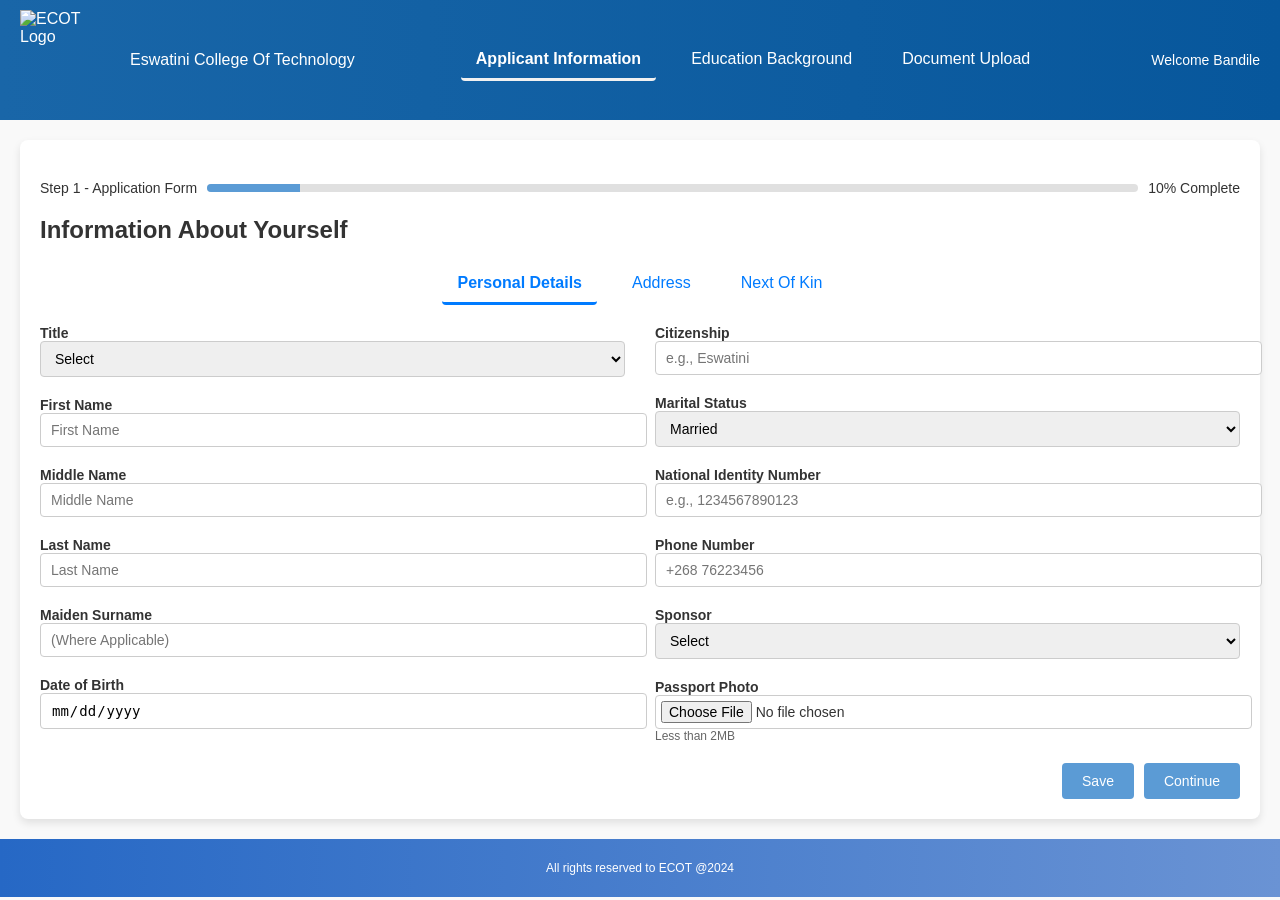
==== About Yourself.html @ 89020e25 "Intitial setup of git and setup of the ui" ====
<!DOCTYPE html>
<html lang="en">
<head>
    <meta charset="UTF-8">
    <meta name="viewport" content="width=device-width, initial-scale=1.0">
    <title>Application Form - Personal Details</title>
     <link rel="icon" type="image/x-icon" href="img/ECOT Logo.png">
    <link rel="stylesheet" href="Personal.css">
</head>
<body>
    <header class="header">
        <div class="logo">
            <img src="img/ECOT Logo.png" alt="ECOT Logo">
            <span>Eswatini College Of Technology</span>
        </div>
        <nav class="tabs">
            <button class="tab active" id="applicant-tab">Applicant Information</button>
            <button class="tab" id="education-tab">Education Background</button>
            <button class="tab" id="documents-tab">Document Upload</button>
        </nav>
        <div class="user-info">
            <span>Welcome Bandile</span>
        </div>
    </header>

    <main>
        <section class="form-section">
            <div class="progress-bar">
                <span>Step 1 - Application Form</span>
                <div class="progress">
                    <div class="progress-completed" style="width: 10%;"></div>
                </div>
                <span>10% Complete</span>
            </div>

            <h1>Information About Yourself</h1>
            
            <!-- Centered Sub-tabs -->
            <nav class="sub-tabs">
                <button class="sub-tab active" id="personal-details-tab">Personal Details</button>
                <button class="sub-tab" id="address-tab">Address</button>
                <button class="sub-tab" id="next-of-kin-tab">Next Of Kin</button>
            </nav>

            <!-- Two-column Form Layout -->
            <form class="application-form">
                <!-- Personal Details Section -->
                <div id="personal-details-content" class="sub-tab-content active">
                    <div class="form-columns">
                        <!-- Left Column -->
                        <div class="form-column">
                            <div class="form-group">
                                <label for="title">Title</label>
                                <select id="title">
                                    <option>Select</option>
                                    <option>Mr</option>
                                    <option>Ms</option>
                                    <option>Dr</option>
                                </select>
                            </div>
                            <div class="form-group">
                                <label for="first-name">First Name</label>
                                <input type="text" id="first-name" placeholder="First Name">
                            </div>
                            <div class="form-group">
                                <label for="middle-name">Middle Name</label>
                                <input type="text" id="middle-name" placeholder="Middle Name">
                            </div>
                            <div class="form-group">
                                <label for="last-name">Last Name</label>
                                <input type="text" id="last-name" placeholder="Last Name">
                            </div>
                            <div class="form-group">
                                <label for="maiden-name">Maiden Surname</label>
                                <input type="text" id="maiden-name" placeholder="(Where Applicable)">
                            </div>
                            <div class="form-group">
                                <label for="dob">Date of Birth</label>
                                <input type="date" id="dob">
                            </div>
                           <!--<div class="form-group gender-options">
                                <label>Gender:</label>
                                <label><input type="radio" name="gender" value="male"> Male</label>
                                <label><input type="radio" name="gender" value="female"> Female</label>
                            </div>  -->
                        </div>

                        <!-- Right Column -->
                        <div class="form-column">
                            <div class="form-group">
                                <label for="citizenship">Citizenship</label>
                                <input type="text" id="citizenship" placeholder="e.g., Eswatini">
                            </div>
                            <div class="form-group">
                                <label for="marital-status">Marital Status</label>
                                <select id="marital-status">
                                    <option>Married</option>
                                    <option>Widowed</option>
                                    <option>Single</option>
                                </select>
                            </div>
                            <div class="form-group">
                                <label for="id-number">National Identity Number</label>
                                <input type="text" id="id-number" placeholder="e.g., 1234567890123">
                            </div>
                            <div class="form-group">
                                <label for="phone-number">Phone Number</label>
                                <input type="tel" id="phone-number" placeholder="+268 76223456">
                            </div>
                            <div class="form-group">
                                <label for="sponsor">Sponsor</label>
                                <select id="sponsor">
                                    <option>Select</option>
                                    <option>Self</option>
                                    <option>Government</option>
                                    <option>Private</option>
                                </select>
                            </div>
                            <div class="form-group">
                                <label for="passport-photo">Passport Photo</label>
                                <input type="file" id="passport-photo" accept="image/*">
                                <small>Less than 2MB</small>
                            </div>
                        </div>
                    </div>
                </div>

                <div class="form-buttons">
                    <button type="button" class="save-button">Save</button>
                    <button type="submit" class="continue-button">Continue</button>
                </div>
            </form>
        </section>
    </main>

    <footer class="footer">
        <p>All rights reserved to ECOT @2024</p>
    </footer>

    <script src="peronal Info.js"></script>
</body>
</html>
---- Personal.css ----
/* General Styles */
body {
    font-family: Arial, sans-serif;
    margin: 0;
    padding: 0;
    background-color: #f9f9f9;
    color: #333;
}

header {
    display: flex;
    justify-content: space-between;
    align-items: center;
    background: linear-gradient(to right, #1966a8, #07579c);
    color: white;
    padding: 10px 20px;
}

header .logo {
    display: flex;
    align-items: center;
    gap: 10px;
}

header .logo img {
    height: 100px;
    width: 100px;
}

header .tabs {
    display: flex;
    gap: 20px;
}

header .tab {
    background: none;
    border: none;
    color: white;
    font-size: 16px;
    padding: 10px 15px;
    cursor: pointer;
    border-bottom: 3px solid transparent;
    transition: border-color 0.3s;
}

header .tab.active {
    font-weight: bold;
    border-bottom: 3px solid #f1f1f1;
}

header .user-info {
    font-size: 14px;
}

/* Progress Bar */
.progress-bar {
    display: flex;
    align-items: center;
    justify-content: space-between;
    margin: 20px 0;
    font-size: 14px;
}

.progress-bar .progress {
    flex: 1;
    height: 8px;
    background: #e0e0e0;
    margin: 0 10px;
    border-radius: 5px;
    overflow: hidden;
}

.progress-bar .progress-completed {
    height: 100%;
    background: #5b9bd5;
    transition: width 0.3s;
}

/* Form Section */
.form-section {
    background: white;
    max-width: 1200px;
    margin: 20px auto;
    padding: 20px;
    border-radius: 8px;
    box-shadow: 0 4px 8px rgba(0, 0, 0, 0.1);
}

/* Sub-tabs */
.sub-tabs {
    display: flex;
    justify-content: center;
    gap: 20px;
    margin-bottom: 20px;
}

.sub-tab {
    background: none;
    border: none;
    color: #007bff;
    font-size: 16px;
    padding: 10px 15px;
    cursor: pointer;
    border-bottom: 3px solid transparent;
    transition: border-color 0.3s;
}

.sub-tab.active {
    font-weight: bold;
    border-bottom: 3px solid #007bff;
}

/* Form Layout */
.application-form {
    margin-top: 20px;
}

.form-columns {
    display: flex;
    gap: 30px;
    justify-content: space-between;
}

.form-column {
    flex: 1;
    display: flex;
    flex-direction: column;
    gap: 20px;
}

.form-group {
    display: flex;
    flex-direction: column;
    gap: px;
}

label {
    font-weight: bold;
    font-size: 14px;
}

input,
select {
    padding: 8px 10px;
    font-size: 14px;
    border: 1px solid #ccc;
    border-radius: 4px;
    width: 100%;
}

input[type="date"]::-webkit-inner-spin-button,
input[type="date"]::-webkit-calendar-picker-indicator {
    display: none;
}

input[type="file"] {
    padding: 5px;
}

small {
    font-size: 12px;
    color: #666;
}

.gender-options {
    display: flex;
    gap: 10px;
    align-items: center;
}

.gender-options label {
    font-weight: normal;
}

/* Buttons */
.form-buttons {
    display: flex;
    justify-content: flex-end;
    gap: 10px;
    margin-top: 20px;
}

button {
    background: #5b9bd5;
    color: white;
    border: none;
    padding: 10px 20px;
    font-size: 14px;
    cursor: pointer;
    border-radius: 4px;
    transition: background-color 0.3s;
}

button:hover {
    background: #4176a9;
}

.save-button {
    background: #5b9bd5;
}

.save-button:hover {
    background: #5b9bd5;
}

/* Footer */
footer {
    text-align: center;
    padding: 10px;
    background: #5b9bd5;
    color: white;
    font-size: 14px;
}

/* Responsive Design */
@media (max-width: 768px) {
    .form-columns {
        flex-direction: column;
    }

    .form-buttons {
        flex-direction: column;
    }

    button {
        width: 100%;
    }
}
 /* Footer*/
 .footer {
    background: linear-gradient(to right, #2668C5, #6A93D4);
    color: #fff;
    text-align: center;
    padding: 10px 0;
    font-size: 12px;
    flex-shrink: 0;
  }
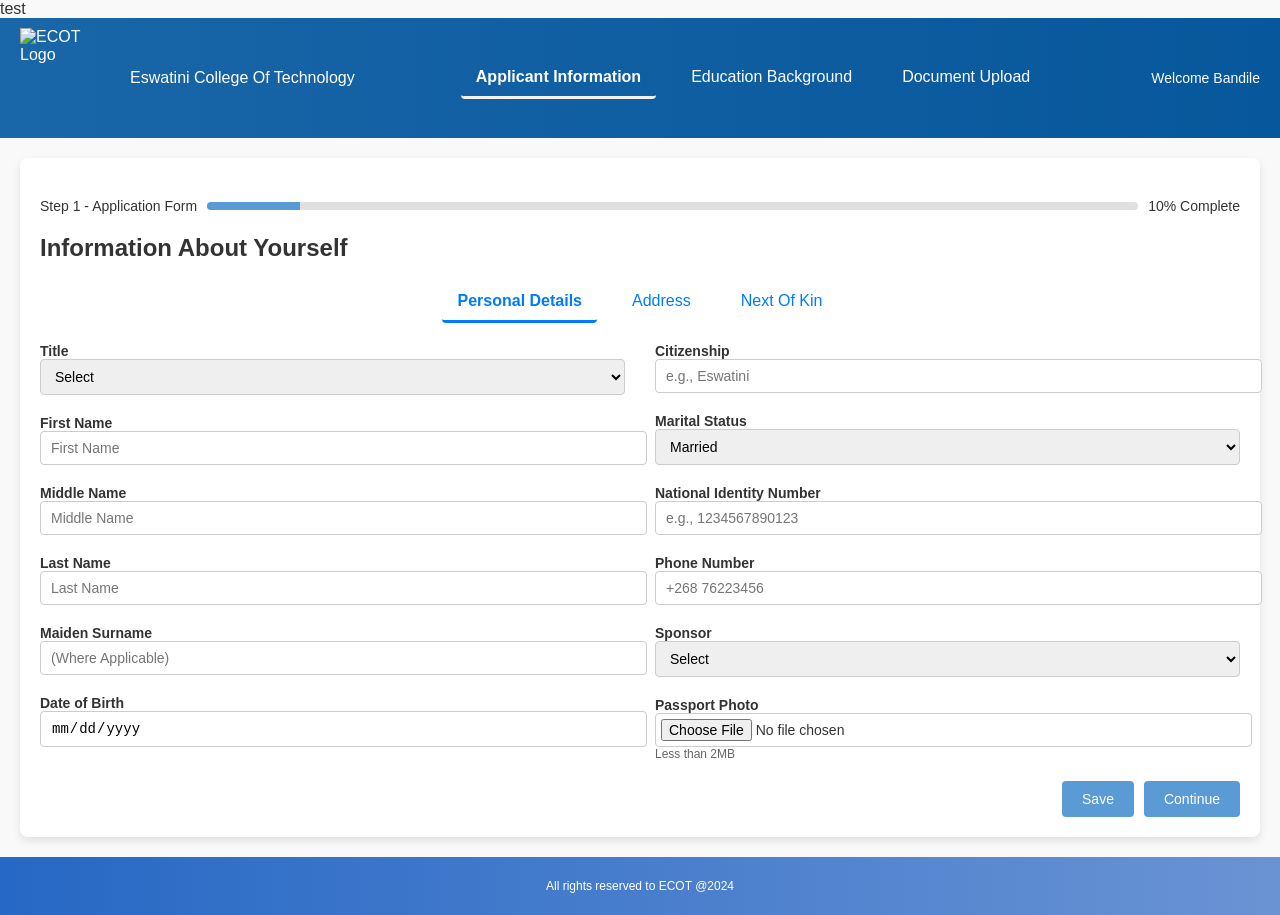
==== commit a1e02f69: "test Saave" ====
--- a/About Yourself.html
+++ b/About Yourself.html
@@ -8,6 +8,7 @@
     <link rel="stylesheet" href="Personal.css">
 </head>
 <body>
+    test
     <header class="header">
         <div class="logo">
             <img src="img/ECOT Logo.png" alt="ECOT Logo">
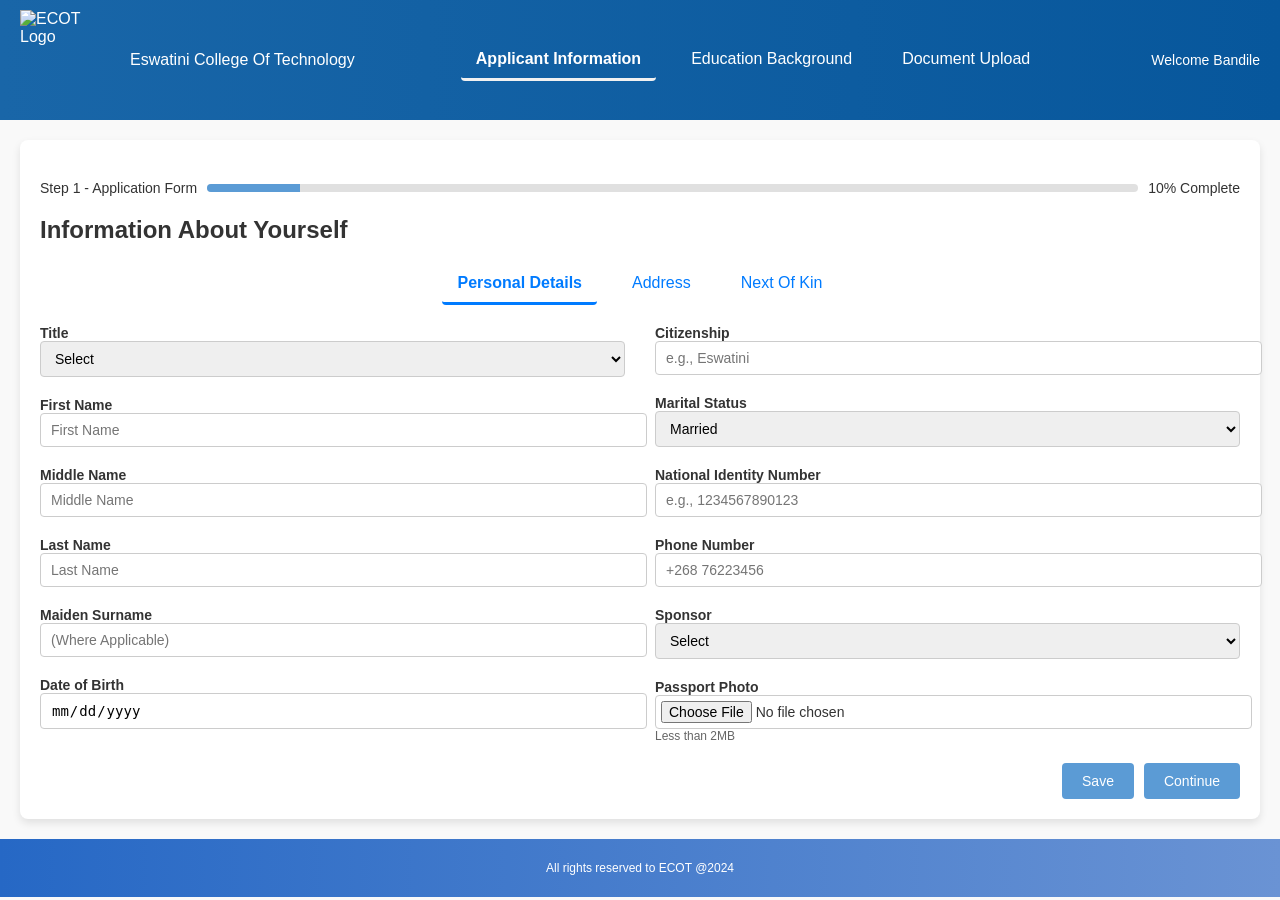
==== commit 49b62acf: "solved conflicting styles" ====
--- a/About Yourself.html
+++ b/About Yourself.html
@@ -1,143 +1,166 @@
 <!DOCTYPE html>
 <html lang="en">
-<head>
-    <meta charset="UTF-8">
-    <meta name="viewport" content="width=device-width, initial-scale=1.0">
+  <head>
+    <meta charset="UTF-8" />
+    <meta name="viewport" content="width=device-width, initial-scale=1.0" />
     <title>Application Form - Personal Details</title>
-     <link rel="icon" type="image/x-icon" href="img/ECOT Logo.png">
-    <link rel="stylesheet" href="Personal.css">
-</head>
-<body>
-    test
+    <link rel="icon" type="image/x-icon" href="img/ECOT Logo.png" />
+    <link rel="stylesheet" href="css/Personal.css" />
+  </head>
+  <body>
     <header class="header">
-        <div class="logo">
-            <img src="img/ECOT Logo.png" alt="ECOT Logo">
-            <span>Eswatini College Of Technology</span>
-        </div>
-        <nav class="tabs">
-            <button class="tab active" id="applicant-tab">Applicant Information</button>
-            <button class="tab" id="education-tab">Education Background</button>
-            <button class="tab" id="documents-tab">Document Upload</button>
-        </nav>
-        <div class="user-info">
-            <span>Welcome Bandile</span>
-        </div>
+      <div class="logo">
+        <img src="img/ECOT Logo.png" alt="ECOT Logo" />
+        <span>Eswatini College Of Technology</span>
+      </div>
+      <nav class="tabs">
+        <button class="tab active" id="applicant-tab">
+          Applicant Information
+        </button>
+        <button class="tab" id="education-tab">Education Background</button>
+        <button class="tab" id="documents-tab">Document Upload</button>
+      </nav>
+      <div class="user-info">
+        <span>Welcome Bandile</span>
+      </div>
     </header>
 
     <main>
-        <section class="form-section">
-            <div class="progress-bar">
-                <span>Step 1 - Application Form</span>
-                <div class="progress">
-                    <div class="progress-completed" style="width: 10%;"></div>
+      <section class="form-section">
+        <div class="progress-bar">
+          <span>Step 1 - Application Form</span>
+          <div class="progress">
+            <div class="progress-completed" style="width: 10%"></div>
+          </div>
+          <span>10% Complete</span>
+        </div>
+
+        <h1>Information About Yourself</h1>
+
+        <!-- Centered Sub-tabs -->
+        <nav class="sub-tabs">
+          <button class="sub-tab active" id="personal-details-tab">
+            Personal Details
+          </button>
+          <button class="sub-tab" id="address-tab">Address</button>
+          <button class="sub-tab" id="next-of-kin-tab">Next Of Kin</button>
+        </nav>
+
+        <!-- Two-column Form Layout -->
+        <form class="application-form">
+          <!-- Personal Details Section -->
+          <div id="personal-details-content" class="sub-tab-content active">
+            <div class="form-columns">
+              <!-- Left Column -->
+              <div class="form-column">
+                <div class="form-group">
+                  <label for="title">Title</label>
+                  <select id="title">
+                    <option>Select</option>
+                    <option>Mr</option>
+                    <option>Ms</option>
+                    <option>Dr</option>
+                  </select>
                 </div>
-                <span>10% Complete</span>
-            </div>
-
-            <h1>Information About Yourself</h1>
-            
-            <!-- Centered Sub-tabs -->
-            <nav class="sub-tabs">
-                <button class="sub-tab active" id="personal-details-tab">Personal Details</button>
-                <button class="sub-tab" id="address-tab">Address</button>
-                <button class="sub-tab" id="next-of-kin-tab">Next Of Kin</button>
-            </nav>
-
-            <!-- Two-column Form Layout -->
-            <form class="application-form">
-                <!-- Personal Details Section -->
-                <div id="personal-details-content" class="sub-tab-content active">
-                    <div class="form-columns">
-                        <!-- Left Column -->
-                        <div class="form-column">
-                            <div class="form-group">
-                                <label for="title">Title</label>
-                                <select id="title">
-                                    <option>Select</option>
-                                    <option>Mr</option>
-                                    <option>Ms</option>
-                                    <option>Dr</option>
-                                </select>
-                            </div>
-                            <div class="form-group">
-                                <label for="first-name">First Name</label>
-                                <input type="text" id="first-name" placeholder="First Name">
-                            </div>
-                            <div class="form-group">
-                                <label for="middle-name">Middle Name</label>
-                                <input type="text" id="middle-name" placeholder="Middle Name">
-                            </div>
-                            <div class="form-group">
-                                <label for="last-name">Last Name</label>
-                                <input type="text" id="last-name" placeholder="Last Name">
-                            </div>
-                            <div class="form-group">
-                                <label for="maiden-name">Maiden Surname</label>
-                                <input type="text" id="maiden-name" placeholder="(Where Applicable)">
-                            </div>
-                            <div class="form-group">
-                                <label for="dob">Date of Birth</label>
-                                <input type="date" id="dob">
-                            </div>
-                           <!--<div class="form-group gender-options">
+                <div class="form-group">
+                  <label for="first-name">First Name</label>
+                  <input type="text" id="first-name" placeholder="First Name" />
+                </div>
+                <div class="form-group">
+                  <label for="middle-name">Middle Name</label>
+                  <input
+                    type="text"
+                    id="middle-name"
+                    placeholder="Middle Name"
+                  />
+                </div>
+                <div class="form-group">
+                  <label for="last-name">Last Name</label>
+                  <input type="text" id="last-name" placeholder="Last Name" />
+                </div>
+                <div class="form-group">
+                  <label for="maiden-name">Maiden Surname</label>
+                  <input
+                    type="text"
+                    id="maiden-name"
+                    placeholder="(Where Applicable)"
+                  />
+                </div>
+                <div class="form-group">
+                  <label for="dob">Date of Birth</label>
+                  <input type="date" id="dob" />
+                </div>
+                <!--<div class="form-group gender-options">
                                 <label>Gender:</label>
                                 <label><input type="radio" name="gender" value="male"> Male</label>
                                 <label><input type="radio" name="gender" value="female"> Female</label>
                             </div>  -->
-                        </div>
+              </div>
 
-                        <!-- Right Column -->
-                        <div class="form-column">
-                            <div class="form-group">
-                                <label for="citizenship">Citizenship</label>
-                                <input type="text" id="citizenship" placeholder="e.g., Eswatini">
-                            </div>
-                            <div class="form-group">
-                                <label for="marital-status">Marital Status</label>
-                                <select id="marital-status">
-                                    <option>Married</option>
-                                    <option>Widowed</option>
-                                    <option>Single</option>
-                                </select>
-                            </div>
-                            <div class="form-group">
-                                <label for="id-number">National Identity Number</label>
-                                <input type="text" id="id-number" placeholder="e.g., 1234567890123">
-                            </div>
-                            <div class="form-group">
-                                <label for="phone-number">Phone Number</label>
-                                <input type="tel" id="phone-number" placeholder="+268 76223456">
-                            </div>
-                            <div class="form-group">
-                                <label for="sponsor">Sponsor</label>
-                                <select id="sponsor">
-                                    <option>Select</option>
-                                    <option>Self</option>
-                                    <option>Government</option>
-                                    <option>Private</option>
-                                </select>
-                            </div>
-                            <div class="form-group">
-                                <label for="passport-photo">Passport Photo</label>
-                                <input type="file" id="passport-photo" accept="image/*">
-                                <small>Less than 2MB</small>
-                            </div>
-                        </div>
-                    </div>
+              <!-- Right Column -->
+              <div class="form-column">
+                <div class="form-group">
+                  <label for="citizenship">Citizenship</label>
+                  <input
+                    type="text"
+                    id="citizenship"
+                    placeholder="e.g., Eswatini"
+                  />
                 </div>
+                <div class="form-group">
+                  <label for="marital-status">Marital Status</label>
+                  <select id="marital-status">
+                    <option>Married</option>
+                    <option>Widowed</option>
+                    <option>Single</option>
+                  </select>
+                </div>
+                <div class="form-group">
+                  <label for="id-number">National Identity Number</label>
+                  <input
+                    type="text"
+                    id="id-number"
+                    placeholder="e.g., 1234567890123"
+                  />
+                </div>
+                <div class="form-group">
+                  <label for="phone-number">Phone Number</label>
+                  <input
+                    type="tel"
+                    id="phone-number"
+                    placeholder="+268 76223456"
+                  />
+                </div>
+                <div class="form-group">
+                  <label for="sponsor">Sponsor</label>
+                  <select id="sponsor">
+                    <option>Select</option>
+                    <option>Self</option>
+                    <option>Government</option>
+                    <option>Private</option>
+                  </select>
+                </div>
+                <div class="form-group">
+                  <label for="passport-photo">Passport Photo</label>
+                  <input type="file" id="passport-photo" accept="image/*" />
+                  <small>Less than 2MB</small>
+                </div>
+              </div>
+            </div>
+          </div>
 
-                <div class="form-buttons">
-                    <button type="button" class="save-button">Save</button>
-                    <button type="submit" class="continue-button">Continue</button>
-                </div>
-            </form>
-        </section>
+          <div class="form-buttons">
+            <button type="button" class="save-button">Save</button>
+            <button type="submit" class="continue-button">Continue</button>
+          </div>
+        </form>
+      </section>
     </main>
 
     <footer class="footer">
-        <p>All rights reserved to ECOT @2024</p>
+      <p>All rights reserved to ECOT @2024</p>
     </footer>
 
-    <script src="peronal Info.js"></script>
-</body>
+    <script src="js/peronal Info.js"></script>
+  </body>
 </html>
--- a/css/Personal.css
+++ b/css/Personal.css
@@ -0,0 +1,237 @@
+/* General Styles */
+body {
+    font-family: Arial, sans-serif;
+    margin: 0;
+    padding: 0;
+    background-color: #f9f9f9;
+    color: #333;
+}
+
+header {
+    display: flex;
+    justify-content: space-between;
+    align-items: center;
+    background: linear-gradient(to right, #1966a8, #07579c);
+    color: white;
+    padding: 10px 20px;
+}
+
+header .logo {
+    display: flex;
+    align-items: center;
+    gap: 10px;
+}
+
+header .logo img {
+    height: 100px;
+    width: 100px;
+}
+
+header .tabs {
+    display: flex;
+    gap: 20px;
+}
+
+header .tab {
+    background: none;
+    border: none;
+    color: white;
+    font-size: 16px;
+    padding: 10px 15px;
+    cursor: pointer;
+    border-bottom: 3px solid transparent;
+    transition: border-color 0.3s;
+}
+
+header .tab.active {
+    font-weight: bold;
+    border-bottom: 3px solid #f1f1f1;
+}
+
+header .user-info {
+    font-size: 14px;
+}
+
+/* Progress Bar */
+.progress-bar {
+    display: flex;
+    align-items: center;
+    justify-content: space-between;
+    margin: 20px 0;
+    font-size: 14px;
+}
+
+.progress-bar .progress {
+    flex: 1;
+    height: 8px;
+    background: #e0e0e0;
+    margin: 0 10px;
+    border-radius: 5px;
+    overflow: hidden;
+}
+
+.progress-bar .progress-completed {
+    height: 100%;
+    background: #5b9bd5;
+    transition: width 0.3s;
+}
+
+/* Form Section */
+.form-section {
+    background: white;
+    max-width: 1200px;
+    margin: 20px auto;
+    padding: 20px;
+    border-radius: 8px;
+    box-shadow: 0 4px 8px rgba(0, 0, 0, 0.1);
+}
+
+/* Sub-tabs */
+.sub-tabs {
+    display: flex;
+    justify-content: center;
+    gap: 20px;
+    margin-bottom: 20px;
+}
+
+.sub-tab {
+    background: none;
+    border: none;
+    color: #007bff;
+    font-size: 16px;
+    padding: 10px 15px;
+    cursor: pointer;
+    border-bottom: 3px solid transparent;
+    transition: border-color 0.3s;
+}
+
+.sub-tab.active {
+    font-weight: bold;
+    border-bottom: 3px solid #007bff;
+}
+
+/* Form Layout */
+.application-form {
+    margin-top: 20px;
+}
+
+.form-columns {
+    display: flex;
+    gap: 30px;
+    justify-content: space-between;
+}
+
+.form-column {
+    flex: 1;
+    display: flex;
+    flex-direction: column;
+    gap: 20px;
+}
+
+.form-group {
+    display: flex;
+    flex-direction: column;
+    gap: px;
+}
+
+label {
+    font-weight: bold;
+    font-size: 14px;
+}
+
+input,
+select {
+    padding: 8px 10px;
+    font-size: 14px;
+    border: 1px solid #ccc;
+    border-radius: 4px;
+    width: 100%;
+}
+
+input[type="date"]::-webkit-inner-spin-button,
+input[type="date"]::-webkit-calendar-picker-indicator {
+    display: none;
+}
+
+input[type="file"] {
+    padding: 5px;
+}
+
+small {
+    font-size: 12px;
+    color: #666;
+}
+
+.gender-options {
+    display: flex;
+    gap: 10px;
+    align-items: center;
+}
+
+.gender-options label {
+    font-weight: normal;
+}
+
+/* Buttons */
+.form-buttons {
+    display: flex;
+    justify-content: flex-end;
+    gap: 10px;
+    margin-top: 20px;
+}
+
+button {
+    background: #5b9bd5;
+    color: white;
+    border: none;
+    padding: 10px 20px;
+    font-size: 14px;
+    cursor: pointer;
+    border-radius: 4px;
+    transition: background-color 0.3s;
+}
+
+button:hover {
+    background: #4176a9;
+}
+
+.save-button {
+    background: #5b9bd5;
+}
+
+.save-button:hover {
+    background: #5b9bd5;
+}
+
+/* Footer */
+footer {
+    text-align: center;
+    padding: 10px;
+    background: #5b9bd5;
+    color: white;
+    font-size: 14px;
+}
+
+/* Responsive Design */
+@media (max-width: 768px) {
+    .form-columns {
+        flex-direction: column;
+    }
+
+    .form-buttons {
+        flex-direction: column;
+    }
+
+    button {
+        width: 100%;
+    }
+}
+ /* Footer*/
+ .footer {
+    background: linear-gradient(to right, #2668C5, #6A93D4);
+    color: #fff;
+    text-align: center;
+    padding: 10px 0;
+    font-size: 12px;
+    flex-shrink: 0;
+  }
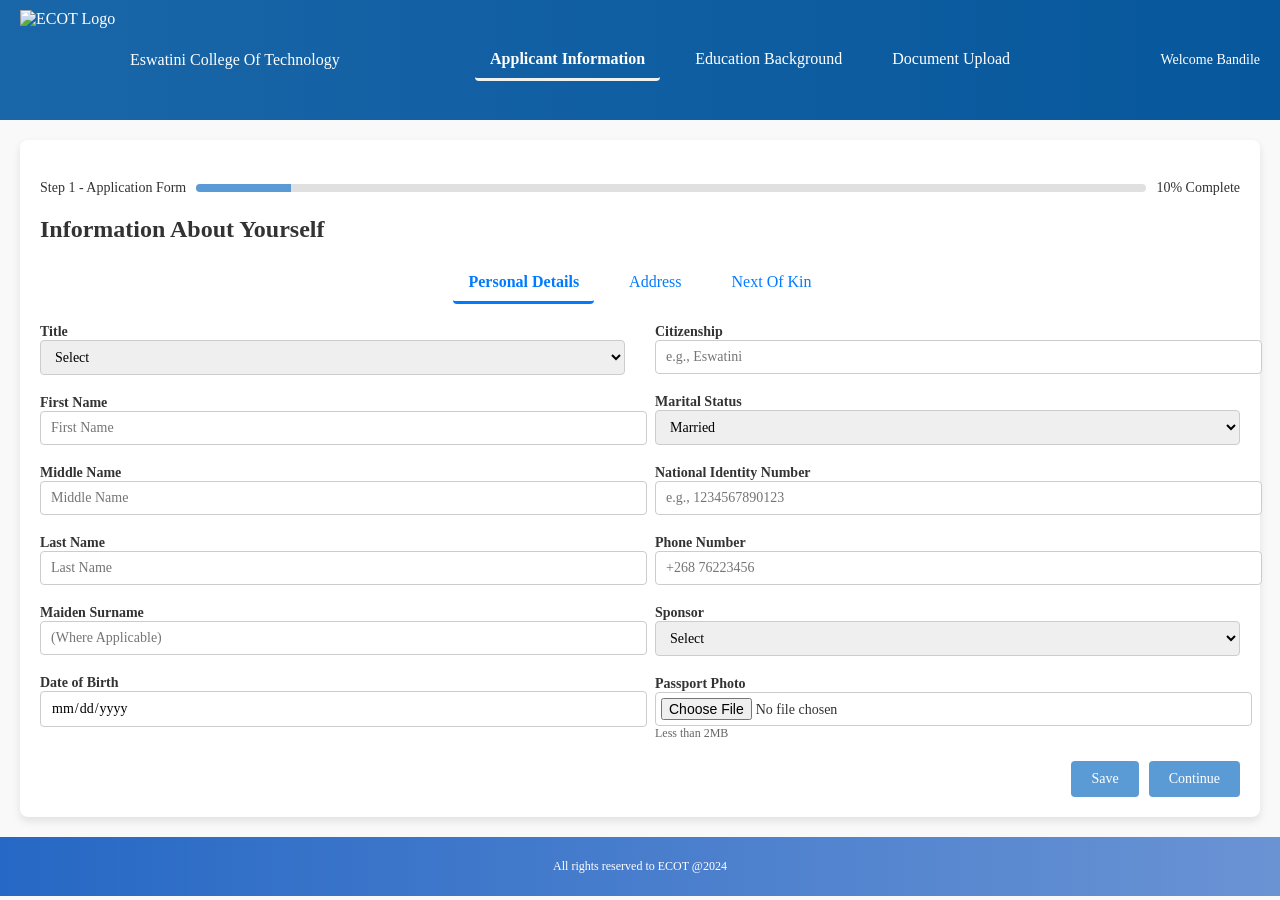
==== commit 7c2101c2: "Still setting up the ui." ====
--- a/About Yourself.html
+++ b/About Yourself.html
@@ -4,6 +4,10 @@
     <meta charset="UTF-8" />
     <meta name="viewport" content="width=device-width, initial-scale=1.0" />
     <title>Application Form - Personal Details</title>
+    <link
+      href="https://fonts.googleapis.com/css2?family=Noto+Sans:ital,wght@0,100..900;1,100..900&family=Nunito:ital,wght@0,200..1000;1,200..1000&family=Poppins:ital,wght@0,100;0,200;0,300;0,400;0,500;0,600;0,700;0,800;0,900;1,100;1,200;1,300;1,400;1,500;1,600;1,700;1,800;1,900&display=swap"
+      rel="stylesheet"
+    />
     <link rel="icon" type="image/x-icon" href="img/ECOT Logo.png" />
     <link rel="stylesheet" href="css/Personal.css" />
   </head>
--- a/css/Personal.css
+++ b/css/Personal.css
@@ -1,237 +1,243 @@
+* {
+  /* duplicated on many styles */
+  font-family: "Nunito", serif;
+  font-optical-sizing: auto;
+}
+
 /* General Styles */
 body {
-    font-family: Arial, sans-serif;
-    margin: 0;
-    padding: 0;
-    background-color: #f9f9f9;
-    color: #333;
+  font-family: Arial, sans-serif;
+  margin: 0;
+  padding: 0;
+  background-color: #f9f9f9;
+  color: #333;
 }
 
 header {
-    display: flex;
-    justify-content: space-between;
-    align-items: center;
-    background: linear-gradient(to right, #1966a8, #07579c);
-    color: white;
-    padding: 10px 20px;
+  display: flex;
+  justify-content: space-between;
+  align-items: center;
+  background: linear-gradient(to right, #1966a8, #07579c);
+  color: white;
+  padding: 10px 20px;
 }
 
 header .logo {
-    display: flex;
-    align-items: center;
-    gap: 10px;
+  display: flex;
+  align-items: center;
+  gap: 10px;
 }
 
 header .logo img {
-    height: 100px;
-    width: 100px;
+  height: 100px;
+  width: 100px;
 }
 
 header .tabs {
-    display: flex;
-    gap: 20px;
+  display: flex;
+  gap: 20px;
 }
 
 header .tab {
-    background: none;
-    border: none;
-    color: white;
-    font-size: 16px;
-    padding: 10px 15px;
-    cursor: pointer;
-    border-bottom: 3px solid transparent;
-    transition: border-color 0.3s;
+  background: none;
+  border: none;
+  color: white;
+  font-size: 16px;
+  padding: 10px 15px;
+  cursor: pointer;
+  border-bottom: 3px solid transparent;
+  transition: border-color 0.3s;
 }
 
 header .tab.active {
-    font-weight: bold;
-    border-bottom: 3px solid #f1f1f1;
+  font-weight: bold;
+  border-bottom: 3px solid #f1f1f1;
 }
 
 header .user-info {
-    font-size: 14px;
+  font-size: 14px;
 }
 
 /* Progress Bar */
 .progress-bar {
-    display: flex;
-    align-items: center;
-    justify-content: space-between;
-    margin: 20px 0;
-    font-size: 14px;
+  display: flex;
+  align-items: center;
+  justify-content: space-between;
+  margin: 20px 0;
+  font-size: 14px;
 }
 
 .progress-bar .progress {
-    flex: 1;
-    height: 8px;
-    background: #e0e0e0;
-    margin: 0 10px;
-    border-radius: 5px;
-    overflow: hidden;
+  flex: 1;
+  height: 8px;
+  background: #e0e0e0;
+  margin: 0 10px;
+  border-radius: 5px;
+  overflow: hidden;
 }
 
 .progress-bar .progress-completed {
-    height: 100%;
-    background: #5b9bd5;
-    transition: width 0.3s;
+  height: 100%;
+  background: #5b9bd5;
+  transition: width 0.3s;
 }
 
 /* Form Section */
 .form-section {
-    background: white;
-    max-width: 1200px;
-    margin: 20px auto;
-    padding: 20px;
-    border-radius: 8px;
-    box-shadow: 0 4px 8px rgba(0, 0, 0, 0.1);
+  background: white;
+  max-width: 1200px;
+  margin: 20px auto;
+  padding: 20px;
+  border-radius: 8px;
+  box-shadow: 0 4px 8px rgba(0, 0, 0, 0.1);
 }
 
 /* Sub-tabs */
 .sub-tabs {
-    display: flex;
-    justify-content: center;
-    gap: 20px;
-    margin-bottom: 20px;
+  display: flex;
+  justify-content: center;
+  gap: 20px;
+  margin-bottom: 20px;
 }
 
 .sub-tab {
-    background: none;
-    border: none;
-    color: #007bff;
-    font-size: 16px;
-    padding: 10px 15px;
-    cursor: pointer;
-    border-bottom: 3px solid transparent;
-    transition: border-color 0.3s;
+  background: none;
+  border: none;
+  color: #007bff;
+  font-size: 16px;
+  padding: 10px 15px;
+  cursor: pointer;
+  border-bottom: 3px solid transparent;
+  transition: border-color 0.3s;
 }
 
 .sub-tab.active {
-    font-weight: bold;
-    border-bottom: 3px solid #007bff;
+  font-weight: bold;
+  border-bottom: 3px solid #007bff;
 }
 
 /* Form Layout */
 .application-form {
-    margin-top: 20px;
+  margin-top: 20px;
 }
 
 .form-columns {
-    display: flex;
-    gap: 30px;
-    justify-content: space-between;
+  display: flex;
+  gap: 30px;
+  justify-content: space-between;
 }
 
 .form-column {
-    flex: 1;
-    display: flex;
-    flex-direction: column;
-    gap: 20px;
+  flex: 1;
+  display: flex;
+  flex-direction: column;
+  gap: 20px;
 }
 
 .form-group {
-    display: flex;
-    flex-direction: column;
-    gap: px;
+  display: flex;
+  flex-direction: column;
+  gap: px;
 }
 
 label {
-    font-weight: bold;
-    font-size: 14px;
+  font-weight: bold;
+  font-size: 14px;
 }
 
 input,
 select {
-    padding: 8px 10px;
-    font-size: 14px;
-    border: 1px solid #ccc;
-    border-radius: 4px;
-    width: 100%;
+  padding: 8px 10px;
+  font-size: 14px;
+  border: 1px solid #ccc;
+  border-radius: 4px;
+  width: 100%;
 }
 
 input[type="date"]::-webkit-inner-spin-button,
 input[type="date"]::-webkit-calendar-picker-indicator {
-    display: none;
+  display: none;
 }
 
 input[type="file"] {
-    padding: 5px;
+  padding: 5px;
 }
 
 small {
-    font-size: 12px;
-    color: #666;
+  font-size: 12px;
+  color: #666;
 }
 
 .gender-options {
-    display: flex;
-    gap: 10px;
-    align-items: center;
+  display: flex;
+  gap: 10px;
+  align-items: center;
 }
 
 .gender-options label {
-    font-weight: normal;
+  font-weight: normal;
 }
 
 /* Buttons */
 .form-buttons {
-    display: flex;
-    justify-content: flex-end;
-    gap: 10px;
-    margin-top: 20px;
+  display: flex;
+  justify-content: flex-end;
+  gap: 10px;
+  margin-top: 20px;
 }
 
 button {
-    background: #5b9bd5;
-    color: white;
-    border: none;
-    padding: 10px 20px;
-    font-size: 14px;
-    cursor: pointer;
-    border-radius: 4px;
-    transition: background-color 0.3s;
+  background: #5b9bd5;
+  color: white;
+  border: none;
+  padding: 10px 20px;
+  font-size: 14px;
+  cursor: pointer;
+  border-radius: 4px;
+  transition: background-color 0.3s;
 }
 
 button:hover {
-    background: #4176a9;
+  background: #4176a9;
 }
 
 .save-button {
-    background: #5b9bd5;
+  background: #5b9bd5;
 }
 
 .save-button:hover {
-    background: #5b9bd5;
+  background: #5b9bd5;
 }
 
 /* Footer */
 footer {
-    text-align: center;
-    padding: 10px;
-    background: #5b9bd5;
-    color: white;
-    font-size: 14px;
+  text-align: center;
+  padding: 10px;
+  background: #5b9bd5;
+  color: white;
+  font-size: 14px;
 }
 
 /* Responsive Design */
 @media (max-width: 768px) {
-    .form-columns {
-        flex-direction: column;
-    }
-
-    .form-buttons {
-        flex-direction: column;
-    }
-
-    button {
-        width: 100%;
-    }
-}
- /* Footer*/
- .footer {
-    background: linear-gradient(to right, #2668C5, #6A93D4);
-    color: #fff;
-    text-align: center;
-    padding: 10px 0;
-    font-size: 12px;
-    flex-shrink: 0;
-  }+  .form-columns {
+    flex-direction: column;
+  }
+
+  .form-buttons {
+    flex-direction: column;
+  }
+
+  button {
+    width: 100%;
+  }
+}
+/* Footer*/
+.footer {
+  background: linear-gradient(to right, #2668c5, #6a93d4);
+  color: #fff;
+  text-align: center;
+  padding: 10px 0;
+  font-size: 12px;
+  flex-shrink: 0;
+}
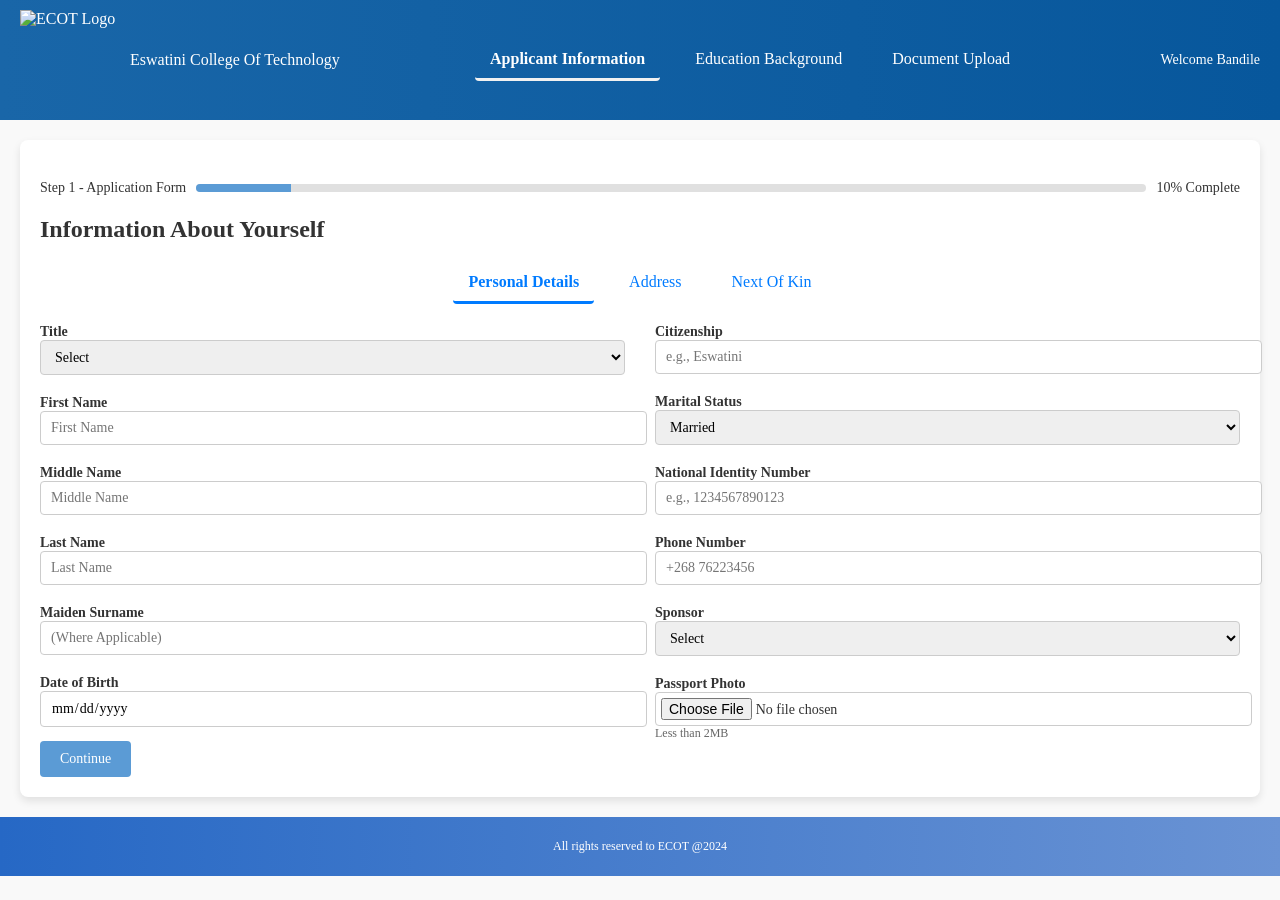
==== commit e7f2de72: "Still working on the Results UI" ====
--- a/About Yourself.html
+++ b/About Yourself.html
@@ -153,10 +153,10 @@
             </div>
           </div>
 
-          <div class="form-buttons">
-            <button type="button" class="save-button">Save</button>
-            <button type="submit" class="continue-button">Continue</button>
-          </div>
+          <!-- Buttons Section -->
+    <div class="buttons-section">
+      <a href="Results.html">
+          <button class="sign in">Continue</button></a>
         </form>
       </section>
     </main>
